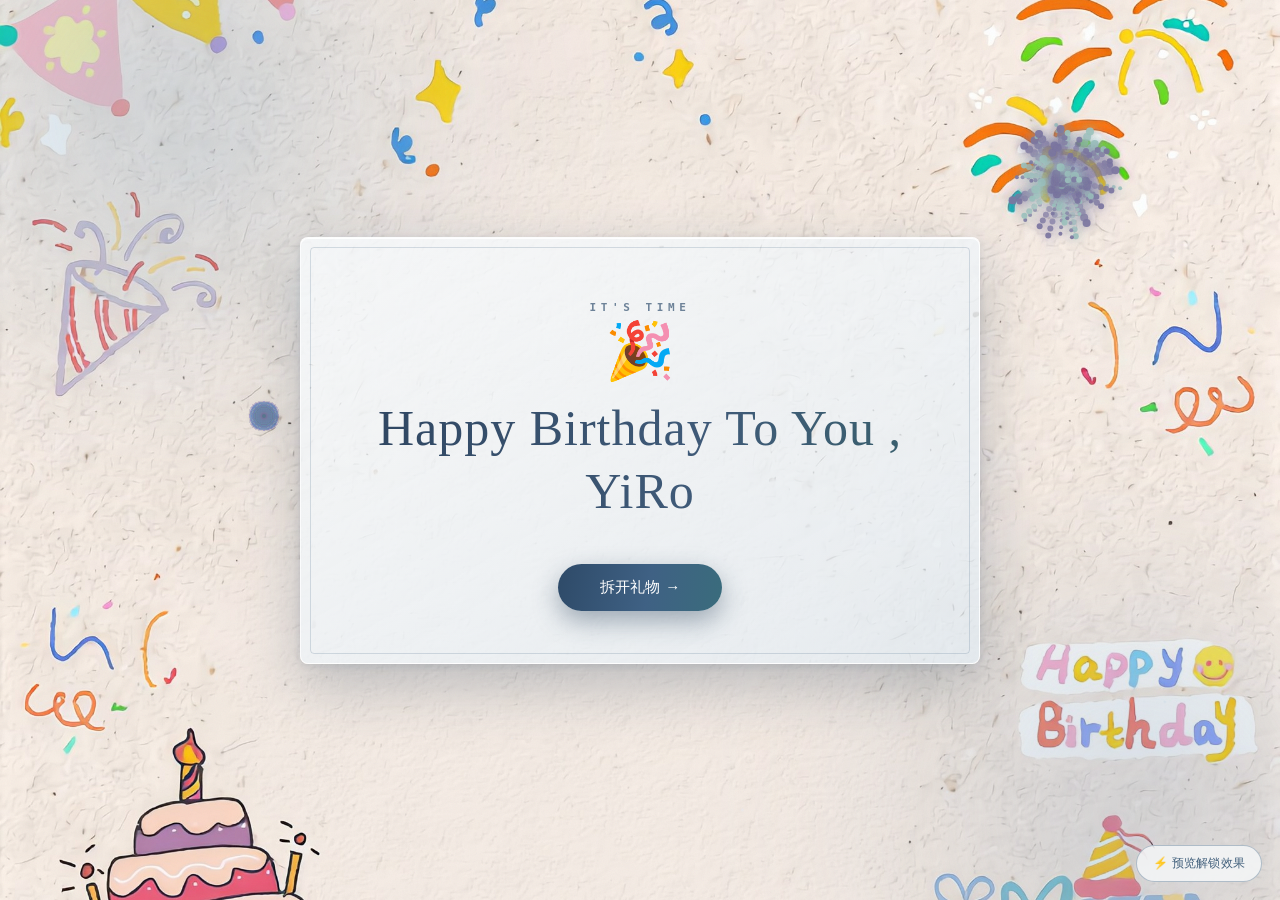
==== index.html @ d710d8bf "Birthday site for YiRo" ====
<!DOCTYPE html>
<html lang="zh-CN">
<head>
<meta charset="UTF-8">
<meta name="viewport" content="width=device-width, initial-scale=1.0">
<title>For YiRo · 生日快乐</title>
<style>
*{margin:0;padding:0;box-sizing:border-box}
html,body{height:100%;overflow:hidden}
body{font-family:"PingFang SC","Microsoft YaHei",sans-serif;background:#f3e9d6 url('photos/collage-bg-clean.jpg') center/cover no-repeat fixed;color:#F3F1FF}

/* ---------- 全屏内容区 ---------- */
.stage{position:relative;width:100vw;height:100vh;background:#f3e9d6 url('photos/collage-bg-clean.jpg') center/cover no-repeat}
.stage iframe{position:absolute;inset:0;width:100%;height:100%;border:0;background:#f3e9d6 url('photos/collage-bg-clean.jpg') center/cover no-repeat;
  opacity:0;transform:scale(1.015);
  transition:opacity .55s ease,transform .7s ease}
.stage iframe.show{opacity:1;transform:scale(1)}
</style>
</head>
<body>
<div class="stage" id="stage">
  <iframe id="frame" title="环节内容" allow="autoplay; microphone; fullscreen"></iframe>
</div>
<!-- 背景音乐由外壳持有：主页点播放后，切换环节时歌声不中断；单曲播完自然停止，不循环 -->
<audio id="bgm" src="assets/dear-friend.mp3" preload="auto" playsinline></audio>

<script>
const PAGES={"countdown":"[base64]/[base64]/lhYvliLbvvIzlsI/[base64]/[base64]/[base64]/[base64]/[base64]/[base64]/kuIDog4zmma/[base64]/[base64]/[base64]/[base64]/[base64]/[base64]/kvr/[base64]/oirEg4oCU4oCUIOenu+akjeiHqiBNYXJ0YXJpb24tQ29kZSDnmoQgQ2FudmFzLmpzIOWGmeazlQ0KICogICDph43lipsgZ3Jhdml0eeOAgemYu+WKmyBmcmljdGlvbuOAgemAj+aYjuW6puihsOWHjyArIGhzbCDpmo/[base64]/[base64]/[base64]/[base64]/lsJHliqjmlYjlgY/[base64]/[base64]/[base64]/[base64]/[base64]/mo4DmtYsgKyDngrnlh7vpmY3nuqcgKyDlkLnnga3luobnpZ3vvIjml6Dng5/[base64]/IDAgOiA1NjApOw0KICB9DQoNCiAgLyogLS0tLS0tLS0tLSDpuqblhYvpo47pn7Pph4/[base64]/lpJ/[base64]/[base64]/[base64]/[base64]/[base64]","home":"[base64]/mmI7kurrnianotLTnurjvvIjoh6rluKbnmb3ovrkv5bi95a2QL+ibi+ezle+8ie+8jOW3puWNiuWMuuato+S4reW/[base64]/[base64]/mmI7njrvnkoPvvIjpgI/lh7rog4zmma/[base64]/[base64]/[base64]/kvY3np7vmlLblsI/vvIzpgb/lhY3llLHmnLrooqvmjKTlh7rlsY/[base64]/[base64]/[base64]/c3RvcCgpOnN0YXJ0KCkpOwpkb2N1bWVudC5nZXRFbGVtZW50QnlJZCgndmlueWwnKS5hZGRFdmVudExpc3RlbmVyKCdjbGljaycsKCk9PnBsYXlpbmc/c3RvcCgpOnN0YXJ0KCkpOwo8L3NjcmlwdD4KPC9ib2R5Pgo8L2h0bWw+Cg==","gacha":"[base64]/[base64]/[base64]/[base64]/[base64]/[base64]/[base64]/[base64]/[base64]/[base64]/lnKjlk6rph4zlkIPnmoTvvJ8iLCBvcHRzOlsi5Lic6I6eIiwi5L2b5bGxIiwi5bm/5beeIl0sIGFuczoxLCBmaWxsOiIiIH0sDQogIHsgcToi5L2g5Zyo5Yid5LqM57uZIGNreCDpgIHkuobku4DkuYjnlJ/[base64]/niLHmg4UiLCLniLHov4fkvaDov5nku7bkuosiXSwgYW5zOjEsIGZpbGw6IiIgfSwNCiAgeyBxOiLkvaDop4nlvpcgY2t4IOS6uuaAjuS5iOagt++8nyIsIG9wdHM6WyLlvojlpb0iLCLnibnliKvlpb0iLCLlpb3liLDml6Dlj6/mlZHoja8iXSwgYW5zOjIsIGZpbGw6IiIgfSwNCiAgeyBxOiLlv4PmhL/[base64]/[base64]/[base64]/[base64]/[base64]/[base64]/[base64]/Jyc6J25vbmUnOw0KICAgIGRvY3VtZW50LnF1ZXJ5U2VsZWN0b3JBbGwoJy5zcGFyaycpLmZvckVhY2gocz0+cy5yZW1vdmUoKSk7DQogICAgY29uc3QgaWNvbnM9WyfirZAnLCfwn5KXJywn4pyoJywn8J+MnycsJ/[base64]/[base64]/[base64]","letter":"[base64]/kuIDlubTlhqzlpKnvvIzkuI3nn6XkuI3op4nmiJHku6zlt7Lnu4/orqTor4blha3lubTkuobvvIzmg7Pmg7PnnJ/nmoTlvojlpYflppnvvIznvJjliIborqnmiJHku6zkuIDnm7Tkv53mjIHogZTnu5PjgIIiLAogICLku4rlpKnmmK/kvaDnmoTnlJ/ml6XvvIzkvaDmnIDlpKfvvIzkuIDliIfpg73pobrnnYDkvaDmnaXjgILvvIjmmI7lpKnlho3orq7vvIkiLAogICLlhbblrp7mnInlpb3lpJror53mg7Plr7nkvaDor7TvvIzkvYbnnJ/lvIDlp4vmiZPlrZfnmoTml7blgJnlj43lgJLkuI3nn6XpgZPmgI7kuYjlvIDlj6Pkuoblk4jlk4jjgILmiYDku6XmiJHku6znu53kuqTlkKfvvIzml6Dor53lj6/or7TjgIIiLAogICLmiJHkuIDnm7Top4nlvpfkurrmnInml6DpmZDlj6/og73igJzlj6/og73mgKfmmK/ml6DpmZDvvIznnLznnZvmmK/kuIfoirHnrZLigJ3jgILmiJHku6zlpb3lg4/pg73mmK/lnKjmspnkuJjph4znp43kuIvojInojonvvIzmhaLmhaLlkJHlhoXmiY7moLnvvIzlho3lkJHlpJbnu73mlL7jgIIiLAogICLmiJHlvojnj43mg5zmr4/kuIDmrKHlkozkvaDku6zop4HpnaLvvIznjqnlrozlm57mnaXnv7vnhafniYfnmoTml7blgJnmgLvkvJrmhJ/lj7nvvIzml7bpl7Tov4flvpfkuZ/lpKrlv6vkuobjgIIiLAogICLmiJHku6zlpb3lg4/op4HpnaLnu4/luLjkvJrpgYfliLDlkITnp43mhI/mlpnkuYvlpJbnmoTnirblhrXvvIzkvYblpb3lnKjmiJHku6zpg73lj6/ku6XnrJHnnYDkuIDotbfpnaLlr7njgILov5nlpKfmpoLlsLHmmK/lpb3mnIvlj4vlkKfvvIzkuI3nlKjpopHnuYHogYrlpKnvvIzlj6/lj6ropoHnorDpnaLvvIzlsLHog73nrKzkuIDml7bpl7Tor7vmh4Llr7nmlrnjgIIiLAogICLkurrnlJ/ot6/kuIrmiJHku6zmgLvkvJrlpLHljrvlvojlpJrkuJzopb/vvIzmnInnmoTmmK/kuLvliqjmlL7kuIvvvIzmnInnmoTouqvkuI3nlLHlt7HvvIzkvYbov5nlhajpg6jpg73mmK/miJHku6znmoTnu4/ljobvvIzpg73mmK/miJHku6zkurrnlJ/nmoTkuIDpg6jliIbvvIzkuZ/mmK/lroPku6zmnaXloZHpgKDmiJHku6zvvIzlsI/mu6HlsLHlvojlpb3jgIIiLAogICLmnIDlkI7npZ3kvaDnlJ/[base64]/oirHvvJrnp7vmpI3ng5/oirHpobUgQ2FudmFzLmpzIOWGmeazle+8iOmHjeWKmy/[base64]/77ya6Zu+6JOdL+eBsOiTnS/pnZLngbAv6JeV57SrL+mbvueZvS/mt6Hph5Ev5p+U57KJL+S6ruiTnS/mn5TpnZLvvIzmr4/mnLXpmo/[base64]/[base64]/[base64]/[base64]","photos":"[base64]/[base64]/hzwvc3Bhbj48c3Bhbj7lt7LmmK/[base64]/MTooaSUxMT09PTY/[base64]/[base64]/[base64]","finale":"[base64]"};
const frame=document.getElementById('frame');
let cur=null, busy=false;

function decode(b64){
  const bin=atob(b64), bytes=new Uint8Array(bin.length);
  for(let i=0;i<bin.length;i++)bytes[i]=bin.charCodeAt(i);
  return new TextDecoder('utf-8').decode(bytes);
}

// 剧情自动流转：淡出 → 换新页 → 淡入
function go(key){
  if(!PAGES[key]||key===cur||busy)return;
  busy=true; cur=key;
  frame.classList.remove('show');
  setTimeout(()=>{
    // onload 必须在 srcdoc 赋值之前绑定，否则可能错过 load 事件导致 busy 卡死
    frame.onload=()=>{ frame.classList.add('show'); setTimeout(()=>{busy=false},260); };
    frame.srcdoc=decode(PAGES[key]);
    // 兜底：万一 load 未触发，也要解锁
    setTimeout(()=>{ frame.classList.add('show'); busy=false; },1600);
  },560);
}

// 背景音乐：主页发起，外壳持有 audio，切页时不断；不循环，播完即止
const bgm=document.getElementById('bgm');
function playBgm(){
  const p=bgm.play();
  if(p&&p.catch)p.catch(()=>{
    // 浏览器未授予自动播放权限时，先静音起播再解除静音
    bgm.muted=true;
    const q=bgm.play();
    if(q&&q.then)q.then(()=>{bgm.muted=false}).catch(()=>{});
  });
}

// 各环节在动作完成后主动上报，外壳据此推进剧情
addEventListener('message',e=>{
  const d=e.data;
  if(d&&d.type==='wb-audio'){
    if(d.action==='play')playBgm();
    else if(d.action==='pause')bgm.pause();
    return;
  }
  if(d&&d.type==='wb-goto'&&PAGES[d.key]) go(d.key);
});

// 固定从倒计时开场，保证整条剧情每次完整播放
go('countdown');
</script>
</body>
</html>
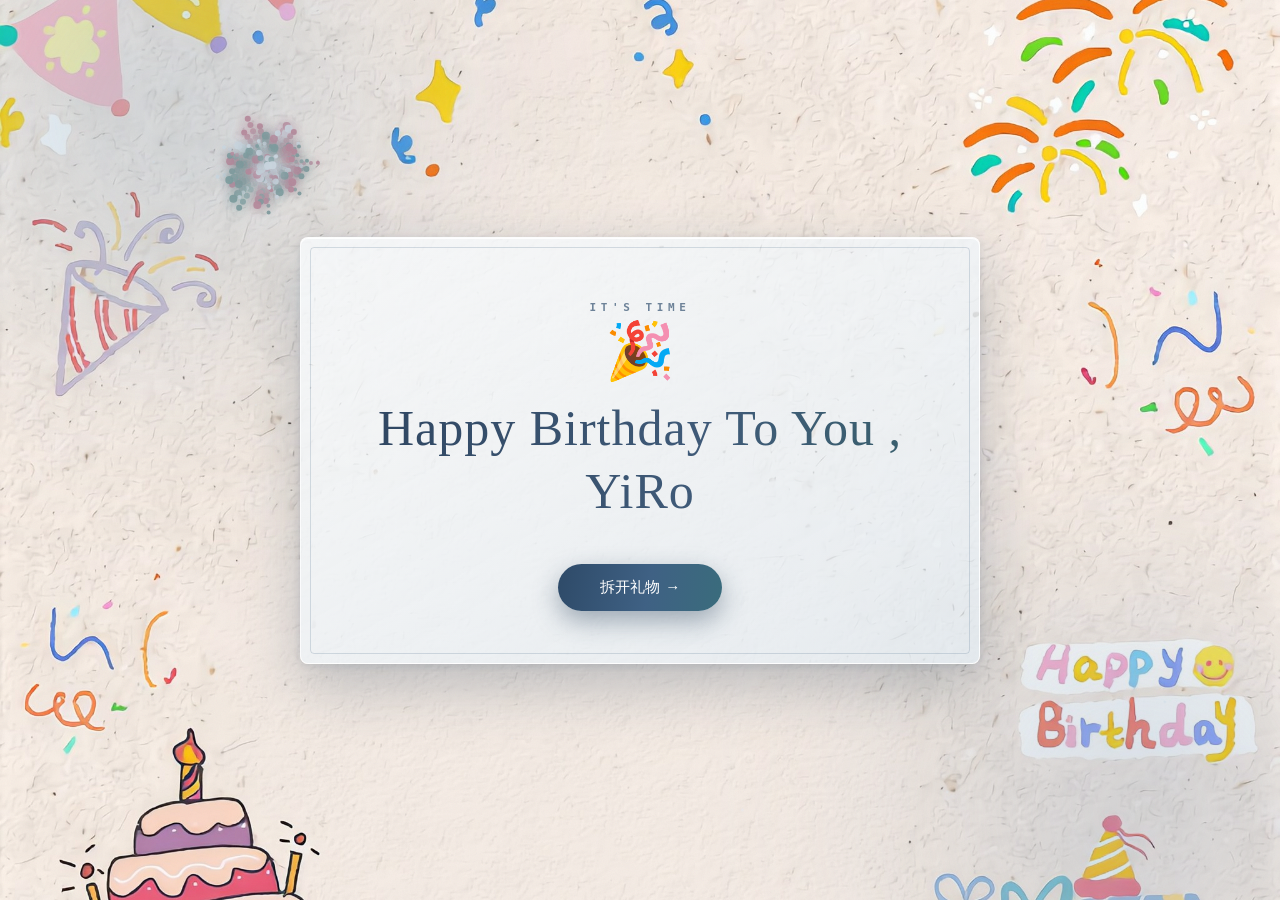
==== commit 6c7675dc: "Remove debug preview button from countdown" ====
--- a/index.html
+++ b/index.html
@@ -1,79 +1,79 @@
-<!DOCTYPE html>
-<html lang="zh-CN">
-<head>
-<meta charset="UTF-8">
-<meta name="viewport" content="width=device-width, initial-scale=1.0">
-<title>For YiRo · 生日快乐</title>
-<style>
-*{margin:0;padding:0;box-sizing:border-box}
-html,body{height:100%;overflow:hidden}
-body{font-family:"PingFang SC","Microsoft YaHei",sans-serif;background:#f3e9d6 url('photos/collage-bg-clean.jpg') center/cover no-repeat fixed;color:#F3F1FF}
-
-/* ---------- 全屏内容区 ---------- */
-.stage{position:relative;width:100vw;height:100vh;background:#f3e9d6 url('photos/collage-bg-clean.jpg') center/cover no-repeat}
-.stage iframe{position:absolute;inset:0;width:100%;height:100%;border:0;background:#f3e9d6 url('photos/collage-bg-clean.jpg') center/cover no-repeat;
-  opacity:0;transform:scale(1.015);
-  transition:opacity .55s ease,transform .7s ease}
-.stage iframe.show{opacity:1;transform:scale(1)}
-</style>
-</head>
-<body>
-<div class="stage" id="stage">
-  <iframe id="frame" title="环节内容" allow="autoplay; microphone; fullscreen"></iframe>
-</div>
-<!-- 背景音乐由外壳持有：主页点播放后，切换环节时歌声不中断；单曲播完自然停止，不循环 -->
-<audio id="bgm" src="assets/dear-friend.mp3" preload="auto" playsinline></audio>
-
-<script>
-const PAGES={"countdown":"[base64]/[base64]/lhYvliLbvvIzlsI/[base64]/[base64]/[base64]/[base64]/[base64]/[base64]/kuIDog4zmma/[base64]/[base64]/[base64]/[base64]/[base64]/[base64]/kvr/[base64]/oirEg4oCU4oCUIOenu+akjeiHqiBNYXJ0YXJpb24tQ29kZSDnmoQgQ2FudmFzLmpzIOWGmeazlQ0KICogICDph43lipsgZ3Jhdml0eeOAgemYu+WKmyBmcmljdGlvbuOAgemAj+aYjuW6puihsOWHjyArIGhzbCDpmo/[base64]/[base64]/[base64]/[base64]/lsJHliqjmlYjlgY/[base64]/[base64]/[base64]/[base64]/[base64]/mo4DmtYsgKyDngrnlh7vpmY3nuqcgKyDlkLnnga3luobnpZ3vvIjml6Dng5/[base64]/IDAgOiA1NjApOw0KICB9DQoNCiAgLyogLS0tLS0tLS0tLSDpuqblhYvpo47pn7Pph4/[base64]/lpJ/[base64]/[base64]/[base64]/[base64]/[base64]","home":"[base64]/mmI7kurrnianotLTnurjvvIjoh6rluKbnmb3ovrkv5bi95a2QL+ibi+ezle+8ie+8jOW3puWNiuWMuuato+S4reW/[base64]/[base64]/mmI7njrvnkoPvvIjpgI/lh7rog4zmma/[base64]/[base64]/[base64]/kvY3np7vmlLblsI/vvIzpgb/lhY3llLHmnLrooqvmjKTlh7rlsY/[base64]/[base64]/[base64]/c3RvcCgpOnN0YXJ0KCkpOwpkb2N1bWVudC5nZXRFbGVtZW50QnlJZCgndmlueWwnKS5hZGRFdmVudExpc3RlbmVyKCdjbGljaycsKCk9PnBsYXlpbmc/c3RvcCgpOnN0YXJ0KCkpOwo8L3NjcmlwdD4KPC9ib2R5Pgo8L2h0bWw+Cg==","gacha":"[base64]/[base64]/[base64]/[base64]/[base64]/[base64]/[base64]/[base64]/[base64]/[base64]/lnKjlk6rph4zlkIPnmoTvvJ8iLCBvcHRzOlsi5Lic6I6eIiwi5L2b5bGxIiwi5bm/5beeIl0sIGFuczoxLCBmaWxsOiIiIH0sDQogIHsgcToi5L2g5Zyo5Yid5LqM57uZIGNreCDpgIHkuobku4DkuYjnlJ/[base64]/niLHmg4UiLCLniLHov4fkvaDov5nku7bkuosiXSwgYW5zOjEsIGZpbGw6IiIgfSwNCiAgeyBxOiLkvaDop4nlvpcgY2t4IOS6uuaAjuS5iOagt++8nyIsIG9wdHM6WyLlvojlpb0iLCLnibnliKvlpb0iLCLlpb3liLDml6Dlj6/mlZHoja8iXSwgYW5zOjIsIGZpbGw6IiIgfSwNCiAgeyBxOiLlv4PmhL/[base64]/[base64]/[base64]/[base64]/[base64]/[base64]/[base64]/Jyc6J25vbmUnOw0KICAgIGRvY3VtZW50LnF1ZXJ5U2VsZWN0b3JBbGwoJy5zcGFyaycpLmZvckVhY2gocz0+cy5yZW1vdmUoKSk7DQogICAgY29uc3QgaWNvbnM9WyfirZAnLCfwn5KXJywn4pyoJywn8J+MnycsJ/[base64]/[base64]/[base64]","letter":"[base64]/kuIDlubTlhqzlpKnvvIzkuI3nn6XkuI3op4nmiJHku6zlt7Lnu4/orqTor4blha3lubTkuobvvIzmg7Pmg7PnnJ/nmoTlvojlpYflppnvvIznvJjliIborqnmiJHku6zkuIDnm7Tkv53mjIHogZTnu5PjgIIiLAogICLku4rlpKnmmK/kvaDnmoTnlJ/ml6XvvIzkvaDmnIDlpKfvvIzkuIDliIfpg73pobrnnYDkvaDmnaXjgILvvIjmmI7lpKnlho3orq7vvIkiLAogICLlhbblrp7mnInlpb3lpJror53mg7Plr7nkvaDor7TvvIzkvYbnnJ/lvIDlp4vmiZPlrZfnmoTml7blgJnlj43lgJLkuI3nn6XpgZPmgI7kuYjlvIDlj6Pkuoblk4jlk4jjgILmiYDku6XmiJHku6znu53kuqTlkKfvvIzml6Dor53lj6/or7TjgIIiLAogICLmiJHkuIDnm7Top4nlvpfkurrmnInml6DpmZDlj6/og73igJzlj6/og73mgKfmmK/ml6DpmZDvvIznnLznnZvmmK/kuIfoirHnrZLigJ3jgILmiJHku6zlpb3lg4/pg73mmK/lnKjmspnkuJjph4znp43kuIvojInojonvvIzmhaLmhaLlkJHlhoXmiY7moLnvvIzlho3lkJHlpJbnu73mlL7jgIIiLAogICLmiJHlvojnj43mg5zmr4/kuIDmrKHlkozkvaDku6zop4HpnaLvvIznjqnlrozlm57mnaXnv7vnhafniYfnmoTml7blgJnmgLvkvJrmhJ/lj7nvvIzml7bpl7Tov4flvpfkuZ/lpKrlv6vkuobjgIIiLAogICLmiJHku6zlpb3lg4/op4HpnaLnu4/luLjkvJrpgYfliLDlkITnp43mhI/mlpnkuYvlpJbnmoTnirblhrXvvIzkvYblpb3lnKjmiJHku6zpg73lj6/ku6XnrJHnnYDkuIDotbfpnaLlr7njgILov5nlpKfmpoLlsLHmmK/lpb3mnIvlj4vlkKfvvIzkuI3nlKjpopHnuYHogYrlpKnvvIzlj6/lj6ropoHnorDpnaLvvIzlsLHog73nrKzkuIDml7bpl7Tor7vmh4Llr7nmlrnjgIIiLAogICLkurrnlJ/ot6/kuIrmiJHku6zmgLvkvJrlpLHljrvlvojlpJrkuJzopb/vvIzmnInnmoTmmK/kuLvliqjmlL7kuIvvvIzmnInnmoTouqvkuI3nlLHlt7HvvIzkvYbov5nlhajpg6jpg73mmK/miJHku6znmoTnu4/ljobvvIzpg73mmK/miJHku6zkurrnlJ/nmoTkuIDpg6jliIbvvIzkuZ/mmK/lroPku6zmnaXloZHpgKDmiJHku6zvvIzlsI/mu6HlsLHlvojlpb3jgIIiLAogICLmnIDlkI7npZ3kvaDnlJ/[base64]/oirHvvJrnp7vmpI3ng5/oirHpobUgQ2FudmFzLmpzIOWGmeazle+8iOmHjeWKmy/[base64]/77ya6Zu+6JOdL+eBsOiTnS/pnZLngbAv6JeV57SrL+mbvueZvS/mt6Hph5Ev5p+U57KJL+S6ruiTnS/mn5TpnZLvvIzmr4/mnLXpmo/[base64]/[base64]/[base64]/[base64]","photos":"[base64]/[base64]/hzwvc3Bhbj48c3Bhbj7lt7LmmK/[base64]/MTooaSUxMT09PTY/[base64]/[base64]/[base64]","finale":"[base64]"};
-const frame=document.getElementById('frame');
-let cur=null, busy=false;
-
-function decode(b64){
-  const bin=atob(b64), bytes=new Uint8Array(bin.length);
-  for(let i=0;i<bin.length;i++)bytes[i]=bin.charCodeAt(i);
-  return new TextDecoder('utf-8').decode(bytes);
-}
-
-// 剧情自动流转：淡出 → 换新页 → 淡入
-function go(key){
-  if(!PAGES[key]||key===cur||busy)return;
-  busy=true; cur=key;
-  frame.classList.remove('show');
-  setTimeout(()=>{
-    // onload 必须在 srcdoc 赋值之前绑定，否则可能错过 load 事件导致 busy 卡死
-    frame.onload=()=>{ frame.classList.add('show'); setTimeout(()=>{busy=false},260); };
-    frame.srcdoc=decode(PAGES[key]);
-    // 兜底：万一 load 未触发，也要解锁
-    setTimeout(()=>{ frame.classList.add('show'); busy=false; },1600);
-  },560);
-}
-
-// 背景音乐：主页发起，外壳持有 audio，切页时不断；不循环，播完即止
-const bgm=document.getElementById('bgm');
-function playBgm(){
-  const p=bgm.play();
-  if(p&&p.catch)p.catch(()=>{
-    // 浏览器未授予自动播放权限时，先静音起播再解除静音
-    bgm.muted=true;
-    const q=bgm.play();
-    if(q&&q.then)q.then(()=>{bgm.muted=false}).catch(()=>{});
-  });
-}
-
-// 各环节在动作完成后主动上报，外壳据此推进剧情
-addEventListener('message',e=>{
-  const d=e.data;
-  if(d&&d.type==='wb-audio'){
-    if(d.action==='play')playBgm();
-    else if(d.action==='pause')bgm.pause();
-    return;
-  }
-  if(d&&d.type==='wb-goto'&&PAGES[d.key]) go(d.key);
-});
-
-// 固定从倒计时开场，保证整条剧情每次完整播放
-go('countdown');
-</script>
-</body>
-</html>
+<!DOCTYPE html>
+<html lang="zh-CN">
+<head>
+<meta charset="UTF-8">
+<meta name="viewport" content="width=device-width, initial-scale=1.0">
+<title>For YiRo · 生日快乐</title>
+<style>
+*{margin:0;padding:0;box-sizing:border-box}
+html,body{height:100%;overflow:hidden}
+body{font-family:"PingFang SC","Microsoft YaHei",sans-serif;background:#f3e9d6 url('photos/collage-bg-clean.jpg') center/cover no-repeat fixed;color:#F3F1FF}
+
+/* ---------- 全屏内容区 ---------- */
+.stage{position:relative;width:100vw;height:100vh;background:#f3e9d6 url('photos/collage-bg-clean.jpg') center/cover no-repeat}
+.stage iframe{position:absolute;inset:0;width:100%;height:100%;border:0;background:#f3e9d6 url('photos/collage-bg-clean.jpg') center/cover no-repeat;
+  opacity:0;transform:scale(1.015);
+  transition:opacity .55s ease,transform .7s ease}
+.stage iframe.show{opacity:1;transform:scale(1)}
+</style>
+</head>
+<body>
+<div class="stage" id="stage">
+  <iframe id="frame" title="环节内容" allow="autoplay; microphone; fullscreen"></iframe>
+</div>
+<!-- 背景音乐由外壳持有：主页点播放后，切换环节时歌声不中断；单曲播完自然停止，不循环 -->
+<audio id="bgm" src="assets/dear-friend.mp3" preload="auto" playsinline></audio>
+
+<script>
+const PAGES={"countdown":"[base64]/[base64]/lhYvliLbvvIzlsI/[base64]/[base64]/[base64]/[base64]/[base64]/[base64]/kuIDog4zmma/[base64]/[base64]/[base64]/[base64]/[base64]/kvr/[base64]/oirEg4oCU4oCUIOenu+akjeiHqiBNYXJ0YXJpb24tQ29kZSDnmoQgQ2FudmFzLmpzIOWGmeazlQ0KICogICDph43lipsgZ3Jhdml0eeOAgemYu+WKmyBmcmljdGlvbuOAgemAj+aYjuW6puihsOWHjyArIGhzbCDpmo/[base64]/[base64]/[base64]/[base64]/[base64]/[base64]/og73nm7TmjqXnnIvop6PplIHmlYjmnpzvvIjmlrnkvr/[base64]/pga7nvanjgILlkIzmlofmoaPliIfmjaLmmK/ljp/[base64]/mo4DmtYsgKyDngrnlh7vpmY3nuqcgKyDlkLnnga3luobnpZ3vvIjml6Dng5/[base64]/IDAgOiA1NjApOw0KICB9DQoNCiAgLyogLS0tLS0tLS0tLSDpuqblhYvpo47pn7Pph4/[base64]/lpJ/[base64]/[base64]/[base64]/[base64]/[base64]","home":"[base64]/mmI7kurrnianotLTnurjvvIjoh6rluKbnmb3ovrkv5bi95a2QL+ibi+ezle+8ie+8jOW3puWNiuWMuuato+S4reW/[base64]/[base64]/mmI7njrvnkoPvvIjpgI/lh7rog4zmma/[base64]/[base64]/[base64]/kvY3np7vmlLblsI/vvIzpgb/lhY3llLHmnLrooqvmjKTlh7rlsY/[base64]/[base64]/[base64]/c3RvcCgpOnN0YXJ0KCkpOwpkb2N1bWVudC5nZXRFbGVtZW50QnlJZCgndmlueWwnKS5hZGRFdmVudExpc3RlbmVyKCdjbGljaycsKCk9PnBsYXlpbmc/c3RvcCgpOnN0YXJ0KCkpOwo8L3NjcmlwdD4KPC9ib2R5Pgo8L2h0bWw+Cg==","gacha":"[base64]/[base64]/[base64]/[base64]/[base64]/[base64]/[base64]/[base64]/[base64]/[base64]/lnKjlk6rph4zlkIPnmoTvvJ8iLCBvcHRzOlsi5Lic6I6eIiwi5L2b5bGxIiwi5bm/5beeIl0sIGFuczoxLCBmaWxsOiIiIH0sDQogIHsgcToi5L2g5Zyo5Yid5LqM57uZIGNreCDpgIHkuobku4DkuYjnlJ/[base64]/niLHmg4UiLCLniLHov4fkvaDov5nku7bkuosiXSwgYW5zOjEsIGZpbGw6IiIgfSwNCiAgeyBxOiLkvaDop4nlvpcgY2t4IOS6uuaAjuS5iOagt++8nyIsIG9wdHM6WyLlvojlpb0iLCLnibnliKvlpb0iLCLlpb3liLDml6Dlj6/mlZHoja8iXSwgYW5zOjIsIGZpbGw6IiIgfSwNCiAgeyBxOiLlv4PmhL/[base64]/[base64]/[base64]/[base64]/[base64]/[base64]/[base64]/Jyc6J25vbmUnOw0KICAgIGRvY3VtZW50LnF1ZXJ5U2VsZWN0b3JBbGwoJy5zcGFyaycpLmZvckVhY2gocz0+cy5yZW1vdmUoKSk7DQogICAgY29uc3QgaWNvbnM9WyfirZAnLCfwn5KXJywn4pyoJywn8J+MnycsJ/[base64]/[base64]/[base64]","letter":"[base64]/kuIDlubTlhqzlpKnvvIzkuI3nn6XkuI3op4nmiJHku6zlt7Lnu4/orqTor4blha3lubTkuobvvIzmg7Pmg7PnnJ/nmoTlvojlpYflppnvvIznvJjliIborqnmiJHku6zkuIDnm7Tkv53mjIHogZTnu5PjgIIiLAogICLku4rlpKnmmK/kvaDnmoTnlJ/ml6XvvIzkvaDmnIDlpKfvvIzkuIDliIfpg73pobrnnYDkvaDmnaXjgILvvIjmmI7lpKnlho3orq7vvIkiLAogICLlhbblrp7mnInlpb3lpJror53mg7Plr7nkvaDor7TvvIzkvYbnnJ/lvIDlp4vmiZPlrZfnmoTml7blgJnlj43lgJLkuI3nn6XpgZPmgI7kuYjlvIDlj6Pkuoblk4jlk4jjgILmiYDku6XmiJHku6znu53kuqTlkKfvvIzml6Dor53lj6/or7TjgIIiLAogICLmiJHkuIDnm7Top4nlvpfkurrmnInml6DpmZDlj6/og73igJzlj6/og73mgKfmmK/ml6DpmZDvvIznnLznnZvmmK/kuIfoirHnrZLigJ3jgILmiJHku6zlpb3lg4/pg73mmK/lnKjmspnkuJjph4znp43kuIvojInojonvvIzmhaLmhaLlkJHlhoXmiY7moLnvvIzlho3lkJHlpJbnu73mlL7jgIIiLAogICLmiJHlvojnj43mg5zmr4/kuIDmrKHlkozkvaDku6zop4HpnaLvvIznjqnlrozlm57mnaXnv7vnhafniYfnmoTml7blgJnmgLvkvJrmhJ/lj7nvvIzml7bpl7Tov4flvpfkuZ/lpKrlv6vkuobjgIIiLAogICLmiJHku6zlpb3lg4/op4HpnaLnu4/luLjkvJrpgYfliLDlkITnp43mhI/mlpnkuYvlpJbnmoTnirblhrXvvIzkvYblpb3lnKjmiJHku6zpg73lj6/ku6XnrJHnnYDkuIDotbfpnaLlr7njgILov5nlpKfmpoLlsLHmmK/lpb3mnIvlj4vlkKfvvIzkuI3nlKjpopHnuYHogYrlpKnvvIzlj6/lj6ropoHnorDpnaLvvIzlsLHog73nrKzkuIDml7bpl7Tor7vmh4Llr7nmlrnjgIIiLAogICLkurrnlJ/ot6/kuIrmiJHku6zmgLvkvJrlpLHljrvlvojlpJrkuJzopb/vvIzmnInnmoTmmK/kuLvliqjmlL7kuIvvvIzmnInnmoTouqvkuI3nlLHlt7HvvIzkvYbov5nlhajpg6jpg73mmK/miJHku6znmoTnu4/ljobvvIzpg73mmK/miJHku6zkurrnlJ/nmoTkuIDpg6jliIbvvIzkuZ/mmK/lroPku6zmnaXloZHpgKDmiJHku6zvvIzlsI/mu6HlsLHlvojlpb3jgIIiLAogICLmnIDlkI7npZ3kvaDnlJ/[base64]/oirHvvJrnp7vmpI3ng5/oirHpobUgQ2FudmFzLmpzIOWGmeazle+8iOmHjeWKmy/[base64]/77ya6Zu+6JOdL+eBsOiTnS/pnZLngbAv6JeV57SrL+mbvueZvS/mt6Hph5Ev5p+U57KJL+S6ruiTnS/mn5TpnZLvvIzmr4/mnLXpmo/[base64]/[base64]/[base64]/[base64]","photos":"[base64]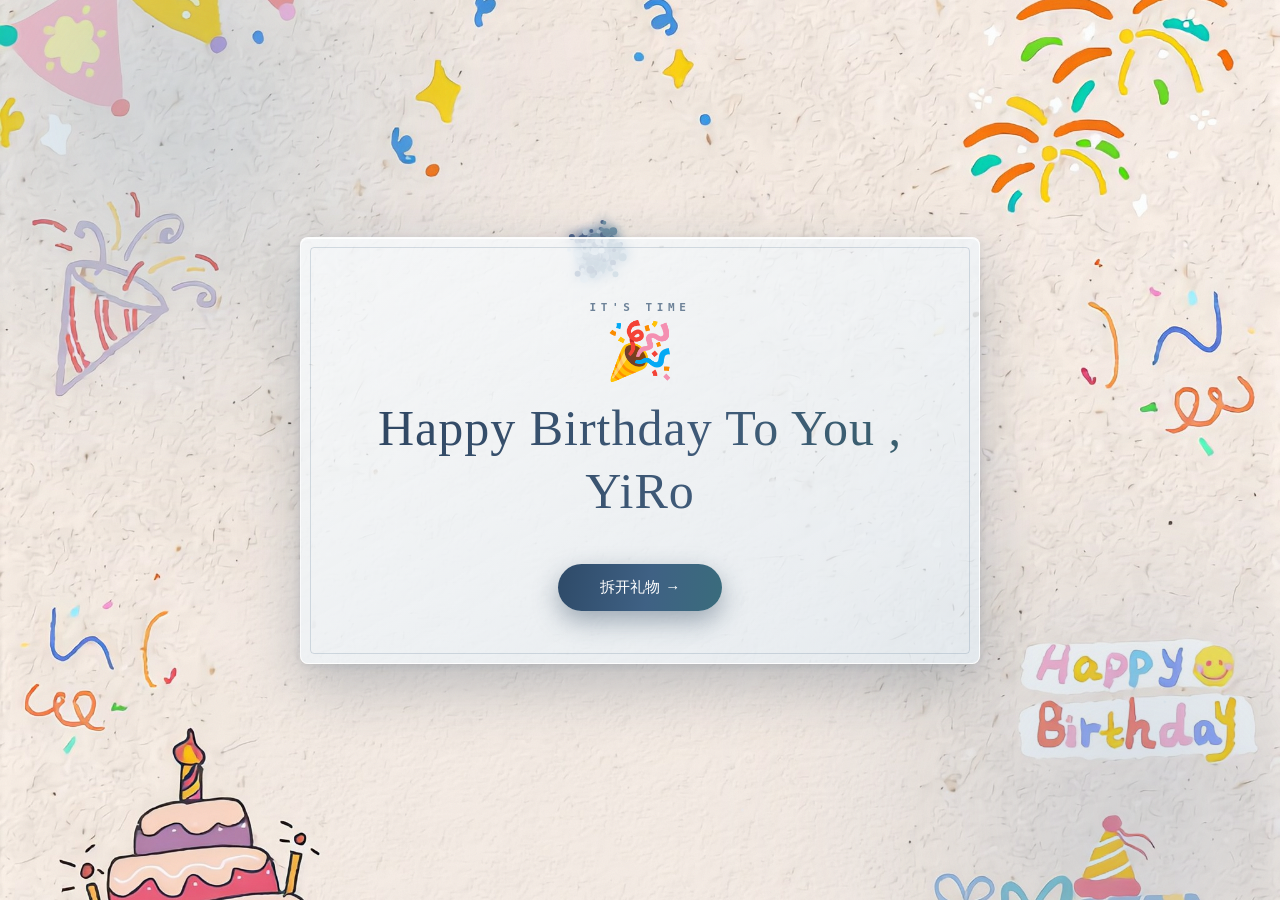
==== commit b4f979ff: "Always start from countdown" ====
--- a/index.html
+++ b/index.html
@@ -25,7 +25,7 @@
 <audio id="bgm" src="assets/dear-friend.mp3" preload="auto" playsinline></audio>
 
 <script>
-const PAGES={"countdown":"[base64]/[base64]/lhYvliLbvvIzlsI/[base64]/[base64]/[base64]/[base64]/[base64]/[base64]/kuIDog4zmma/[base64]/[base64]/[base64]/[base64]/[base64]/kvr/[base64]/oirEg4oCU4oCUIOenu+akjeiHqiBNYXJ0YXJpb24tQ29kZSDnmoQgQ2FudmFzLmpzIOWGmeazlQ0KICogICDph43lipsgZ3Jhdml0eeOAgemYu+WKmyBmcmljdGlvbuOAgemAj+aYjuW6puihsOWHjyArIGhzbCDpmo/[base64]/[base64]/[base64]/[base64]/[base64]/[base64]/og73nm7TmjqXnnIvop6PplIHmlYjmnpzvvIjmlrnkvr/[base64]/pga7nvanjgILlkIzmlofmoaPliIfmjaLmmK/ljp/[base64]/mo4DmtYsgKyDngrnlh7vpmY3nuqcgKyDlkLnnga3luobnpZ3vvIjml6Dng5/[base64]/IDAgOiA1NjApOw0KICB9DQoNCiAgLyogLS0tLS0tLS0tLSDpuqblhYvpo47pn7Pph4/[base64]/lpJ/[base64]/[base64]/[base64]/[base64]/[base64]","home":"[base64]/mmI7kurrnianotLTnurjvvIjoh6rluKbnmb3ovrkv5bi95a2QL+ibi+ezle+8ie+8jOW3puWNiuWMuuato+S4reW/[base64]/[base64]/mmI7njrvnkoPvvIjpgI/lh7rog4zmma/[base64]/[base64]/[base64]/kvY3np7vmlLblsI/vvIzpgb/lhY3llLHmnLrooqvmjKTlh7rlsY/[base64]/[base64]/[base64]/c3RvcCgpOnN0YXJ0KCkpOwpkb2N1bWVudC5nZXRFbGVtZW50QnlJZCgndmlueWwnKS5hZGRFdmVudExpc3RlbmVyKCdjbGljaycsKCk9PnBsYXlpbmc/c3RvcCgpOnN0YXJ0KCkpOwo8L3NjcmlwdD4KPC9ib2R5Pgo8L2h0bWw+Cg==","gacha":"[base64]/[base64]/[base64]/[base64]/[base64]/[base64]/[base64]/[base64]/[base64]/[base64]/lnKjlk6rph4zlkIPnmoTvvJ8iLCBvcHRzOlsi5Lic6I6eIiwi5L2b5bGxIiwi5bm/5beeIl0sIGFuczoxLCBmaWxsOiIiIH0sDQogIHsgcToi5L2g5Zyo5Yid5LqM57uZIGNreCDpgIHkuobku4DkuYjnlJ/[base64]/niLHmg4UiLCLniLHov4fkvaDov5nku7bkuosiXSwgYW5zOjEsIGZpbGw6IiIgfSwNCiAgeyBxOiLkvaDop4nlvpcgY2t4IOS6uuaAjuS5iOagt++8nyIsIG9wdHM6WyLlvojlpb0iLCLnibnliKvlpb0iLCLlpb3liLDml6Dlj6/mlZHoja8iXSwgYW5zOjIsIGZpbGw6IiIgfSwNCiAgeyBxOiLlv4PmhL/[base64]/[base64]/[base64]/[base64]/[base64]/[base64]/[base64]/Jyc6J25vbmUnOw0KICAgIGRvY3VtZW50LnF1ZXJ5U2VsZWN0b3JBbGwoJy5zcGFyaycpLmZvckVhY2gocz0+cy5yZW1vdmUoKSk7DQogICAgY29uc3QgaWNvbnM9WyfirZAnLCfwn5KXJywn4pyoJywn8J+MnycsJ/[base64]/[base64]/[base64]","letter":"[base64]/kuIDlubTlhqzlpKnvvIzkuI3nn6XkuI3op4nmiJHku6zlt7Lnu4/orqTor4blha3lubTkuobvvIzmg7Pmg7PnnJ/nmoTlvojlpYflppnvvIznvJjliIborqnmiJHku6zkuIDnm7Tkv53mjIHogZTnu5PjgIIiLAogICLku4rlpKnmmK/kvaDnmoTnlJ/ml6XvvIzkvaDmnIDlpKfvvIzkuIDliIfpg73pobrnnYDkvaDmnaXjgILvvIjmmI7lpKnlho3orq7vvIkiLAogICLlhbblrp7mnInlpb3lpJror53mg7Plr7nkvaDor7TvvIzkvYbnnJ/lvIDlp4vmiZPlrZfnmoTml7blgJnlj43lgJLkuI3nn6XpgZPmgI7kuYjlvIDlj6Pkuoblk4jlk4jjgILmiYDku6XmiJHku6znu53kuqTlkKfvvIzml6Dor53lj6/or7TjgIIiLAogICLmiJHkuIDnm7Top4nlvpfkurrmnInml6DpmZDlj6/og73igJzlj6/og73mgKfmmK/ml6DpmZDvvIznnLznnZvmmK/kuIfoirHnrZLigJ3jgILmiJHku6zlpb3lg4/pg73mmK/lnKjmspnkuJjph4znp43kuIvojInojonvvIzmhaLmhaLlkJHlhoXmiY7moLnvvIzlho3lkJHlpJbnu73mlL7jgIIiLAogICLmiJHlvojnj43mg5zmr4/kuIDmrKHlkozkvaDku6zop4HpnaLvvIznjqnlrozlm57mnaXnv7vnhafniYfnmoTml7blgJnmgLvkvJrmhJ/lj7nvvIzml7bpl7Tov4flvpfkuZ/lpKrlv6vkuobjgIIiLAogICLmiJHku6zlpb3lg4/op4HpnaLnu4/luLjkvJrpgYfliLDlkITnp43mhI/mlpnkuYvlpJbnmoTnirblhrXvvIzkvYblpb3lnKjmiJHku6zpg73lj6/ku6XnrJHnnYDkuIDotbfpnaLlr7njgILov5nlpKfmpoLlsLHmmK/lpb3mnIvlj4vlkKfvvIzkuI3nlKjpopHnuYHogYrlpKnvvIzlj6/lj6ropoHnorDpnaLvvIzlsLHog73nrKzkuIDml7bpl7Tor7vmh4Llr7nmlrnjgIIiLAogICLkurrnlJ/ot6/kuIrmiJHku6zmgLvkvJrlpLHljrvlvojlpJrkuJzopb/vvIzmnInnmoTmmK/kuLvliqjmlL7kuIvvvIzmnInnmoTouqvkuI3nlLHlt7HvvIzkvYbov5nlhajpg6jpg73mmK/miJHku6znmoTnu4/ljobvvIzpg73mmK/miJHku6zkurrnlJ/nmoTkuIDpg6jliIbvvIzkuZ/mmK/lroPku6zmnaXloZHpgKDmiJHku6zvvIzlsI/mu6HlsLHlvojlpb3jgIIiLAogICLmnIDlkI7npZ3kvaDnlJ/[base64]/oirHvvJrnp7vmpI3ng5/oirHpobUgQ2FudmFzLmpzIOWGmeazle+8iOmHjeWKmy/[base64]/77ya6Zu+6JOdL+eBsOiTnS/pnZLngbAv6JeV57SrL+mbvueZvS/mt6Hph5Ev5p+U57KJL+S6ruiTnS/mn5TpnZLvvIzmr4/mnLXpmo/[base64]/[base64]/[base64]/[base64]","photos":"[base64]/[base64]/hzwvc3Bhbj48c3Bhbj7lt7LmmK/[base64]/MTooaSUxMT09PTY/[base64]/[base64]/[base64]","finale":"[base64]"};
+const PAGES={"countdown":"[base64]/[base64]/lhYvliLbvvIzlsI/[base64]/[base64]/[base64]/[base64]/[base64]/[base64]/kuIDog4zmma/[base64]/[base64]/[base64]/[base64]/[base64]/kvr/[base64]/[base64]/[base64]/vvJrpm77ok50gLyDngbDok50gLyDpnZLngbAgLyDol5XntKsgLyDpm77nmb0gLyDmt6Hph5EgLyDmn5TnsokgLyDkuq7ok50gLyDmn5TpnZINCiAgICAvLyDmr4/mnLXpmo/mnLrmir0gMyDoibLmt7fmkK3vvIzpopzoibLmm7TkuLDlr4zkvYbku43mmK/[base64]/[base64]/mmI7mi5blsL7vvJrlj6rmk6bpmaTnspLlrZDoh6rouqvnmoTpgI/mmI7luqbvvIzkv53mjIHnlLvluIPpgI/mmI7vvIzpnLLlh7rog4zmma/[base64]/[base64]/lsJHliqjmlYjlgY/[base64]/[base64]/[base64]/[base64]/kuIDlhaXlj6PvvIzosIPnlKjlpJrmrKHkuZ/lj6rnlJ/[base64]/[base64]/[base64]/lj6/[base64]/[base64]/mnJvmta7njrDihpLoh6rliqjov5vlhaXkuLvpobXvvIjmlbTlkIjpobXlhoXvvIkNCi8vIOeLrOeri+aJk+W8gOaXtuS/[base64]","home":"[base64]/mmI7kurrnianotLTnurjvvIjoh6rluKbnmb3ovrkv5bi95a2QL+ibi+ezle+8ie+8jOW3puWNiuWMuuato+S4reW/[base64]/[base64]/mmI7njrvnkoPvvIjpgI/lh7rog4zmma/[base64]/[base64]/[base64]/kvY3np7vmlLblsI/vvIzpgb/lhY3llLHmnLrooqvmjKTlh7rlsY/[base64]/[base64]/[base64]/c3RvcCgpOnN0YXJ0KCkpOwpkb2N1bWVudC5nZXRFbGVtZW50QnlJZCgndmlueWwnKS5hZGRFdmVudExpc3RlbmVyKCdjbGljaycsKCk9PnBsYXlpbmc/c3RvcCgpOnN0YXJ0KCkpOwo8L3NjcmlwdD4KPC9ib2R5Pgo8L2h0bWw+Cg==","gacha":"[base64]/[base64]/[base64]/[base64]/[base64]/[base64]/[base64]/[base64]/[base64]/[base64]/lnKjlk6rph4zlkIPnmoTvvJ8iLCBvcHRzOlsi5Lic6I6eIiwi5L2b5bGxIiwi5bm/5beeIl0sIGFuczoxLCBmaWxsOiIiIH0sDQogIHsgcToi5L2g5Zyo5Yid5LqM57uZIGNreCDpgIHkuobku4DkuYjnlJ/[base64]/niLHmg4UiLCLniLHov4fkvaDov5nku7bkuosiXSwgYW5zOjEsIGZpbGw6IiIgfSwNCiAgeyBxOiLkvaDop4nlvpcgY2t4IOS6uuaAjuS5iOagt++8nyIsIG9wdHM6WyLlvojlpb0iLCLnibnliKvlpb0iLCLlpb3liLDml6Dlj6/mlZHoja8iXSwgYW5zOjIsIGZpbGw6IiIgfSwNCiAgeyBxOiLlv4PmhL/[base64]/[base64]/[base64]/[base64]/[base64]/[base64]/[base64]/Jyc6J25vbmUnOw0KICAgIGRvY3VtZW50LnF1ZXJ5U2VsZWN0b3JBbGwoJy5zcGFyaycpLmZvckVhY2gocz0+cy5yZW1vdmUoKSk7DQogICAgY29uc3QgaWNvbnM9WyfirZAnLCfwn5KXJywn4pyoJywn8J+MnycsJ/[base64]/[base64]/[base64]","letter":"[base64]/kuIDlubTlhqzlpKnvvIzkuI3nn6XkuI3op4nmiJHku6zlt7Lnu4/orqTor4blha3lubTkuobvvIzmg7Pmg7PnnJ/nmoTlvojlpYflppnvvIznvJjliIborqnmiJHku6zkuIDnm7Tkv53mjIHogZTnu5PjgIIiLAogICLku4rlpKnmmK/kvaDnmoTnlJ/ml6XvvIzkvaDmnIDlpKfvvIzkuIDliIfpg73pobrnnYDkvaDmnaXjgILvvIjmmI7lpKnlho3orq7vvIkiLAogICLlhbblrp7mnInlpb3lpJror53mg7Plr7nkvaDor7TvvIzkvYbnnJ/lvIDlp4vmiZPlrZfnmoTml7blgJnlj43lgJLkuI3nn6XpgZPmgI7kuYjlvIDlj6Pkuoblk4jlk4jjgILmiYDku6XmiJHku6znu53kuqTlkKfvvIzml6Dor53lj6/or7TjgIIiLAogICLmiJHkuIDnm7Top4nlvpfkurrmnInml6DpmZDlj6/og73igJzlj6/og73mgKfmmK/ml6DpmZDvvIznnLznnZvmmK/kuIfoirHnrZLigJ3jgILmiJHku6zlpb3lg4/pg73mmK/lnKjmspnkuJjph4znp43kuIvojInojonvvIzmhaLmhaLlkJHlhoXmiY7moLnvvIzlho3lkJHlpJbnu73mlL7jgIIiLAogICLmiJHlvojnj43mg5zmr4/kuIDmrKHlkozkvaDku6zop4HpnaLvvIznjqnlrozlm57mnaXnv7vnhafniYfnmoTml7blgJnmgLvkvJrmhJ/lj7nvvIzml7bpl7Tov4flvpfkuZ/lpKrlv6vkuobjgIIiLAogICLmiJHku6zlpb3lg4/op4HpnaLnu4/luLjkvJrpgYfliLDlkITnp43mhI/mlpnkuYvlpJbnmoTnirblhrXvvIzkvYblpb3lnKjmiJHku6zpg73lj6/ku6XnrJHnnYDkuIDotbfpnaLlr7njgILov5nlpKfmpoLlsLHmmK/lpb3mnIvlj4vlkKfvvIzkuI3nlKjpopHnuYHogYrlpKnvvIzlj6/lj6ropoHnorDpnaLvvIzlsLHog73nrKzkuIDml7bpl7Tor7vmh4Llr7nmlrnjgIIiLAogICLkurrnlJ/ot6/kuIrmiJHku6zmgLvkvJrlpLHljrvlvojlpJrkuJzopb/vvIzmnInnmoTmmK/kuLvliqjmlL7kuIvvvIzmnInnmoTouqvkuI3nlLHlt7HvvIzkvYbov5nlhajpg6jpg73mmK/miJHku6znmoTnu4/ljobvvIzpg73mmK/miJHku6zkurrnlJ/nmoTkuIDpg6jliIbvvIzkuZ/mmK/lroPku6zmnaXloZHpgKDmiJHku6zvvIzlsI/mu6HlsLHlvojlpb3jgIIiLAogICLmnIDlkI7npZ3kvaDnlJ/[base64]/oirHvvJrnp7vmpI3ng5/oirHpobUgQ2FudmFzLmpzIOWGmeazle+8iOmHjeWKmy/[base64]/77ya6Zu+6JOdL+eBsOiTnS/pnZLngbAv6JeV57SrL+mbvueZvS/mt6Hph5Ev5p+U57KJL+S6ruiTnS/mn5TpnZLvvIzmr4/mnLXpmo/[base64]/[base64]/[base64]/[base64]","photos":"[base64]